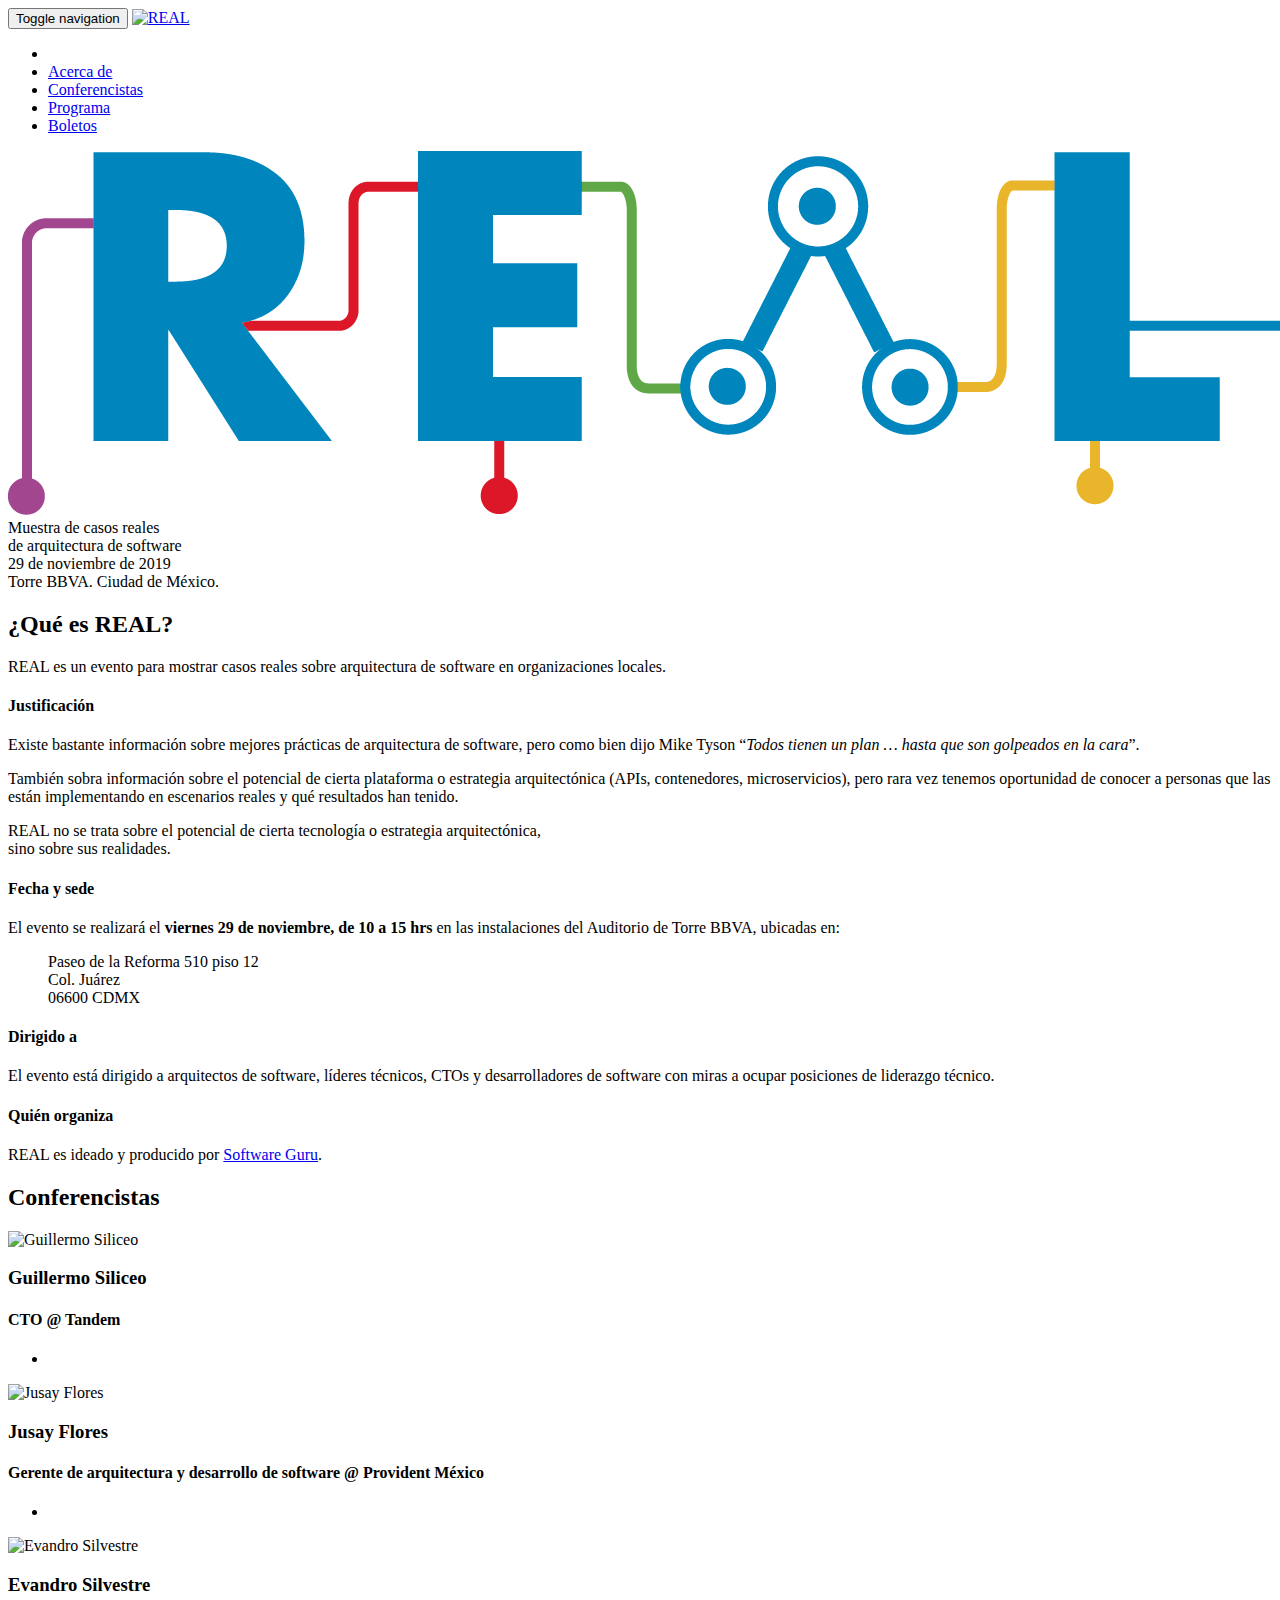
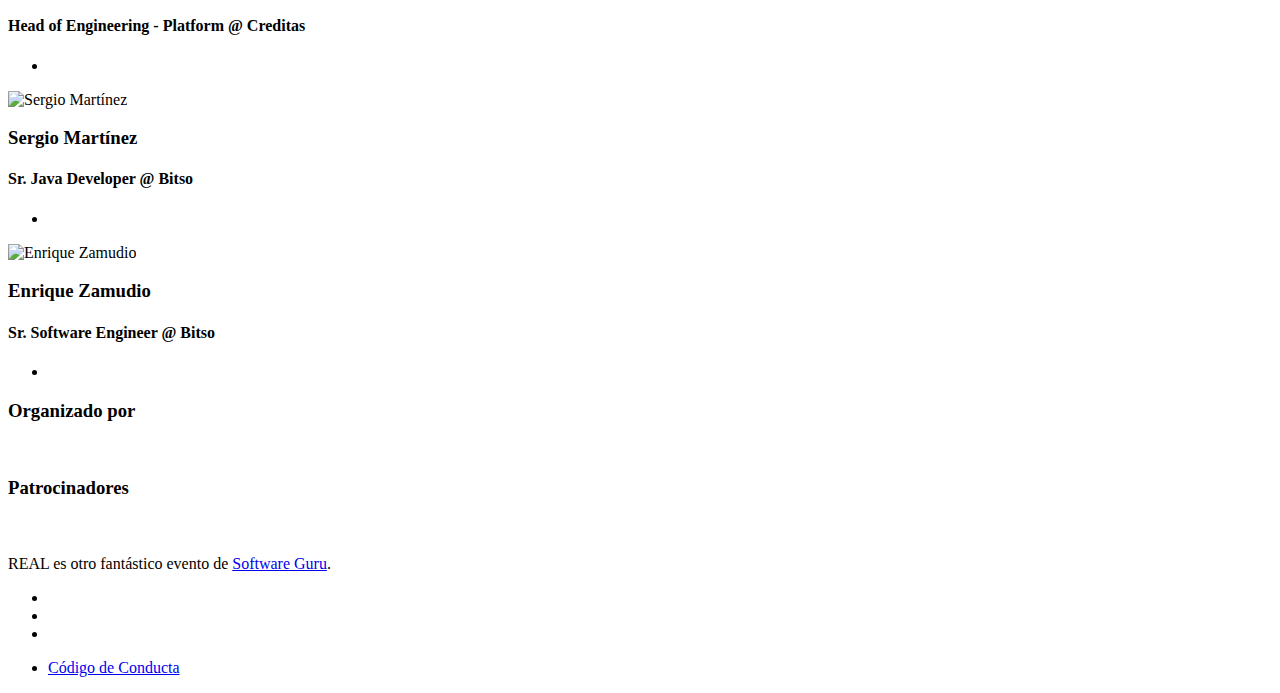
==== public/index.html @ 4dec78fb "First commit" ====
<!DOCTYPE html>
<html lang="es-mx">

  <head>
	<meta name="generator" content="Hugo 0.59.1" />
  <meta charset="utf-8">
  <meta http-equiv="X-UA-Compatible" content="IE=edge">
  <meta name="viewport" content="width=device-width, initial-scale=1">
  <meta name="description" content="REAL es un evento donde se mostrarán distintos casos reales  
  sobre arquitectura de software en organizaciones locales.">
  <meta name="author" content="Muestra de casos reales de arquitectura de software">
  <meta property="og:title" content="REAL" />
  <meta property="og:url" content="https://sg.com.mx/real/" />
  <meta property="og:description" content="REAL es un evento donde se mostrarán distintos casos reales  
  sobre arquitectura de software en organizaciones locales." />
  <meta property="og:image" content="https://sg.com.mx/real/img/card.png" />
  <meta name="twitter:card" content="summary_large_image" />
  <meta name="twitter:title" content="REAL" />
  <meta name="twitter:url" content="https://sg.com.mx/real/" />
  <meta name="twitter:site" content="@RevistaSG" />
  <meta name="twitter:image" content="https://sg.com.mx/real/img/card.png">

  <title>REAL</title>
  <!-- Stylesheets -->
  <link href="https://sg.com.mx/real/css/bootstrap-v3.3.7/bootstrap.min.css" rel="stylesheet">
  <link href="https://sg.com.mx/real/css/agency.css" rel="stylesheet">
  <link href="https://sg.com.mx/real/css/jquery.form-validator-v2.3.44/theme-default.min.css" rel="stylesheet">

  

  <!-- Custom Fonts -->
  <link href="https://sg.com.mx/real/font-awesome-v4.7.0/css/font-awesome.min.css" rel="stylesheet" type="text/css">

  
  <link href="https://fonts.googleapis.com/css?family=Lato:300,300i,700|Montserrat:400,600" rel="stylesheet">
  

  
    <link rel="shortcut icon" type="image/x-icon" href="https://sg.com.mx/real/favicon.ico">
    <link rel="icon" type="image/x-icon" href="https://sg.com.mx/real/favicon.ico">
  

</head>


  <body id="page-top" class="index">
    <!-- Navigation -->
<nav class="navbar navbar-default navbar-fixed-top ">
  <div class="container">

    <!-- Brand and toggle get grouped for better mobile display -->
    <div class="navbar-header page-scroll">
      <button type="button" class="navbar-toggle" data-toggle="collapse" data-target="#bs-example-navbar-collapse-1">
        <span class="sr-only">Toggle navigation</span>
        <span class="icon-bar"></span>
        <span class="icon-bar"></span>
        <span class="icon-bar"></span>
      </button>
      
        <a class="navbar-brand page-scroll" href="#page-top">
          
          <img src="https://sg.com.mx/real/img/logo_top.svg" class="img-responsive" alt="REAL">
        </a>
      

    </div>
    <!-- Collect the nav links, forms, and other content for toggling -->
    <div class="collapse navbar-collapse" id="bs-example-navbar-collapse-1">
      <ul class="nav navbar-nav navbar-right">
        <li class="hidden">
          <a href="#page-top"></a>
        </li>

        

        
          <li>
            <a class="page-scroll" href="https://sg.com.mx/real#info">Acerca de</a>
          </li>
        

        

        

        

        
          <li>
            <a class="page-scroll" href="https://sg.com.mx/real#team">Conferencistas</a>
          </li>
        

        

        
          <li>
            <a href="/real/info/programa">Programa</a>
          </li>
        
          <li>
            <a href="/real/info/boletos">Boletos</a>
          </li>
        
      </ul>
    </div>
    <!-- /.navbar-collapse -->
  </div>
  <!-- /.container-fluid -->
</nav>

    <!-- Hero -->
<header>
  <div class="container">
      <div class="intro-text">
        <div class="title1"><img src="img/logo-hero.png"></div>
        <div class="title2">Muestra de casos reales <br />de arquitectura de software</div>
        <div class="meta">
          <div class="explicacion">29 de noviembre de 2019</div>
          <div class="fecha">Torre BBVA. Ciudad de México.</div>
        </div>  
      </div>
  </div>
</header>


    
      <!-- Info -->
<section id="info">
  <div class="container">
    <div class="row">
      <div class="col-lg-12 text-center">
        <h2 class="section-heading">¿Qué es REAL?</h2>
        <div class="section-description"><p>REAL es un evento para mostrar casos reales sobre arquitectura de software en organizaciones locales.</p>

<h4 id="justificación">Justificación</h4>

<p>Existe bastante información sobre mejores prácticas de arquitectura de software, pero como bien dijo Mike Tyson
&ldquo;<em>Todos tienen un plan &hellip; hasta que son golpeados en la cara</em>&rdquo;.</p>

<p>También sobra información sobre el potencial de cierta plataforma o estrategia arquitectónica (APIs, contenedores, microservicios),
pero rara vez tenemos oportunidad de conocer a personas que las están implementando en escenarios reales y qué resultados han tenido.</p>

<p class='balazo'>REAL no se trata sobre el potencial de cierta tecnología o estrategia arquitectónica, <br />sino sobre sus realidades.</p>

<h4 id="fecha-y-sede">Fecha y sede</h4>

<p>El evento se realizará el <strong>viernes 29 de noviembre, de 10 a 15 hrs</strong> en las instalaciones del Auditorio de Torre BBVA, ubicadas en:</p>

<blockquote>
<p>Paseo de la Reforma 510 piso 12<br />
Col. Juárez<br />
06600 CDMX</p>
</blockquote>

<h4 id="dirigido-a">Dirigido a</h4>

<p>El evento está dirigido a arquitectos de software, líderes técnicos, CTOs y desarrolladores de software con miras a ocupar
posiciones de liderazgo técnico.</p>

<h4 id="quién-organiza">Quién organiza</h4>

<p>REAL es ideado y producido por <a href="https://sg.com.mx">Software Guru</a>.</p>
</div>
      </div>
    </div>
    
  </div>
</section>

    

    

    

    

    

    
      <!-- Team Section -->
<section id="team" class="bg-light-gray">
  <div class="container">
    <div class="row">
      <div class="col-lg-12 text-center">
        <h2 class="section-heading">Conferencistas</h2>
        <h3 class="section-subheading text-mutedwith "></h3>
      </div>
    </div>
    <div class="row flexbox flexbox-center">
      
        <div class="col-sm-3 col">
          <div class="team-member">
            
            <img src="https://sg.com.mx/real/img/team/guillermo-siliceo.jpg" class="img-responsive img-circle" alt="Guillermo Siliceo">
            <h3>Guillermo Siliceo</h3>

            
            <h4>CTO @ Tandem</h4>
            
            

            

            

            <ul class="list-inline social-buttons">
              
                <li><a href="https://www.linkedin.com/in/guillermo-siliceo-trueba-78994b18/"><i class="fa fa-linkedin"></i></a></li>
              
            </ul>

            

          </div>
        </div>
      
        <div class="col-sm-3 col">
          <div class="team-member">
            
            <img src="https://sg.com.mx/real/img/team/jusay.jpg" class="img-responsive img-circle" alt="Jusay Flores">
            <h3>Jusay Flores</h3>

            
            <h4>Gerente de arquitectura y desarrollo de software @ Provident México</h4>
            
            

            

            

            <ul class="list-inline social-buttons">
              
                <li><a href="https://www.linkedin.com/in/jusay-flores-ben%C3%ADtez-38768832/"><i class="fa fa-linkedin"></i></a></li>
              
            </ul>

            

          </div>
        </div>
      
        <div class="col-sm-3 col">
          <div class="team-member">
            
            <img src="https://sg.com.mx/real/img/team/evandro.jpg" class="img-responsive img-circle" alt="Evandro Silvestre">
            <h3>Evandro Silvestre</h3>

            
            <h4>Head of Engineering - Platform @ Creditas</h4>
            
            

            

            

            <ul class="list-inline social-buttons">
              
                <li><a href="https://www.linkedin.com/in/evandrosilvestre/"><i class="fa fa-linkedin"></i></a></li>
              
            </ul>

            

          </div>
        </div>
      
        <div class="col-sm-3 col">
          <div class="team-member">
            
            <img src="https://sg.com.mx/real/img/team/sergio.jpg" class="img-responsive img-circle" alt="Sergio Martínez">
            <h3>Sergio Martínez</h3>

            
            <h4>Sr. Java Developer @ Bitso</h4>
            
            

            

            

            <ul class="list-inline social-buttons">
              
                <li><a href="https://www.linkedin.com/in/sergio-martinez-679a1228/"><i class="fa fa-linkedin"></i></a></li>
              
            </ul>

            

          </div>
        </div>
      
        <div class="col-sm-3 col">
          <div class="team-member">
            
            <img src="https://sg.com.mx/real/img/team/chochos.jpg" class="img-responsive img-circle" alt="Enrique Zamudio">
            <h3>Enrique Zamudio</h3>

            
            <h4>Sr. Software Engineer @ Bitso</h4>
            
            

            

            

            <ul class="list-inline social-buttons">
              
                <li><a href="https://www.linkedin.com/in/enriquezamudiolopez/"><i class="fa fa-linkedin"></i></a></li>
              
            </ul>

            

          </div>
        </div>
      
    </div>
    <div class="row">
      <div class="col-lg-8 col-lg-offset-2 text-center">
        <p class="large text-muted"></p>
      </div>
    </div>
  </div>
</section>

    

    
      <!-- Sponsors Aside -->
<aside class="clients">
  <div class="container">
    <div class="row">
      <div class="col-lg-12 text-center">
        <h3 class="heading">Organizado por</h3>
      </div>
    </div>
    <div class="row flexbox flexbox-center">

      
        <div class="col-md-3 col-sm-6 col">
          
          
            <a href="https://sg.com.mx">
              <img src="https://sg.com.mx/real/img/logos/sg.png" class="img-responsive img-centered" alt="">
            </a>
          
        </div>
      

    </div>

    <div class="row">
      <div class="col-lg-12 text-center">
        <h3 class="heading">Patrocinadores</h3>
      </div>
    </div>
    <div class="row flexbox flexbox-center">

      
        <div class="col-md-3 col-sm-6 col">
          
          
            <a href="https://openinnovation.bbva.com">
              <img src="https://sg.com.mx/real/img/logos/bbva.png" class="img-responsive img-centered" alt="">
            </a>
          
        </div>
      

    </div>

    <div class="row">
      <div class="col-lg-12 text-center">
        <h3 class="heading"></h3>
      </div>
    </div>
    <div class="row flexbox flexbox-center">

      

    </div>


  </div>
</aside>

    

    

    
      <!-- Footer section -->
<footer>
  <div class="container">
      <div class="footer-left">
        <span class="copyright">REAL es otro fantástico evento de <a href='https://sg.com.mx'>Software Guru</a>.</span>
      </div>
      <div class="footer-middle">
        <ul class="list-inline social-buttons">

          
            <li><a href="https://twitter.com/RevistaSG" title="Twitter"><i class="fa fa-twitter"></i></a></li>
          
            <li><a href="https://www.facebook.com/softwareguru" title="Facebook"><i class="fa fa-facebook"></i></a></li>
          
            <li><a href="mailto:eventos@sg.com.mx" title="Correo electrónico"><i class="fa fa-envelope-o"></i></a></li>
          

        </ul>
      </div>
      <div class="footer-right">
        <ul class="list-inline quicklinks">

          
            <li><a href="/real/info/coc">Código de Conducta</a></li>
          

        </ul>
      </div>
  </div>
</footer>

    

    

    <!-- jQuery -->
<script src="https://sg.com.mx/real/js/jquery-v3.3.1/jquery.min.js"></script>

<!-- Bootstrap Core -->
<script src="https://sg.com.mx/real/js/bootstrap-v3.3.7/bootstrap.min.js"></script>

<!-- Form Validation -->
<script src="https://sg.com.mx/real/js/jquery.form-validator-v2.3.44/jquery.form-validator.min.js"></script>

<!-- Custom Theme -->
<script src="https://sg.com.mx/real/js/agency.js"></script>


<script type="application/javascript">
var doNotTrack = false;
if (!doNotTrack) {
	window.ga=window.ga||function(){(ga.q=ga.q||[]).push(arguments)};ga.l=+new Date;
	ga('create', 'UA-21077034-33', 'auto');
	
	ga('send', 'pageview');
}
</script>
<script async src='https://www.google-analytics.com/analytics.js'></script>






  </body>
</html>
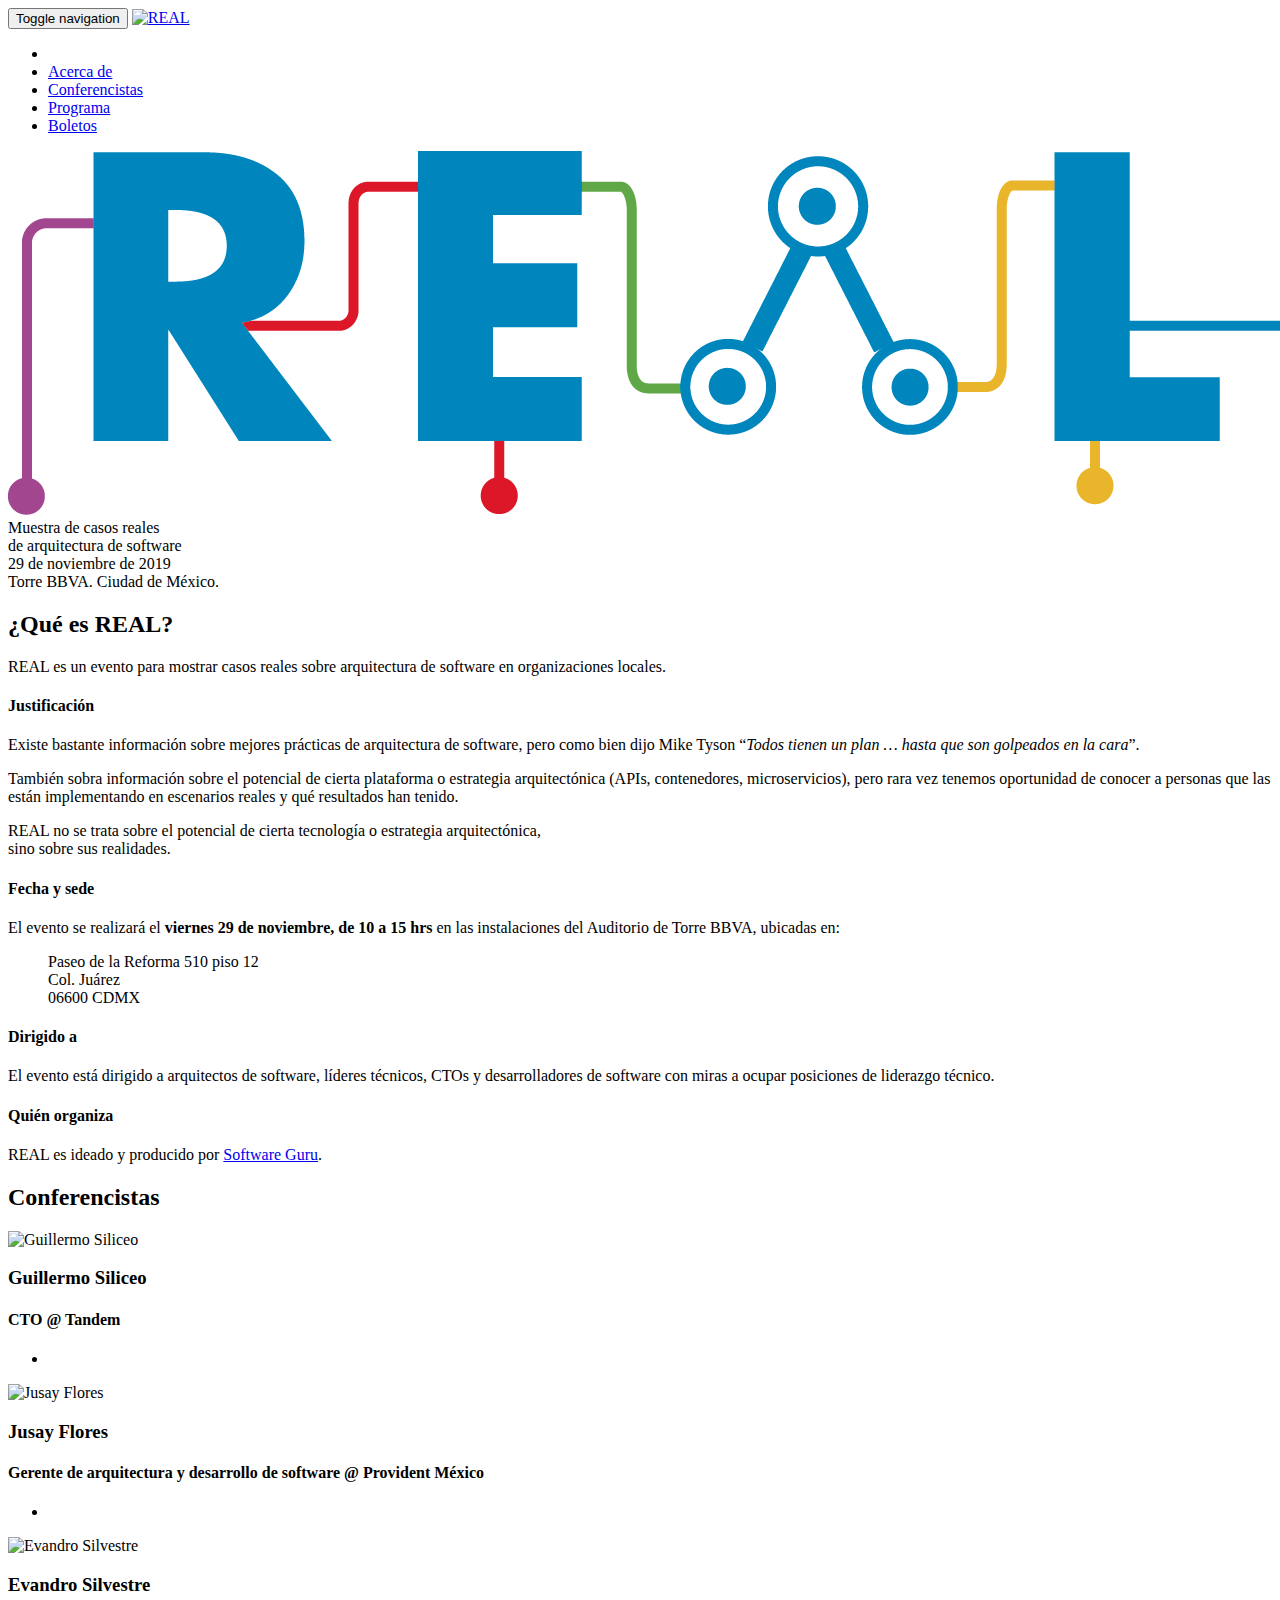
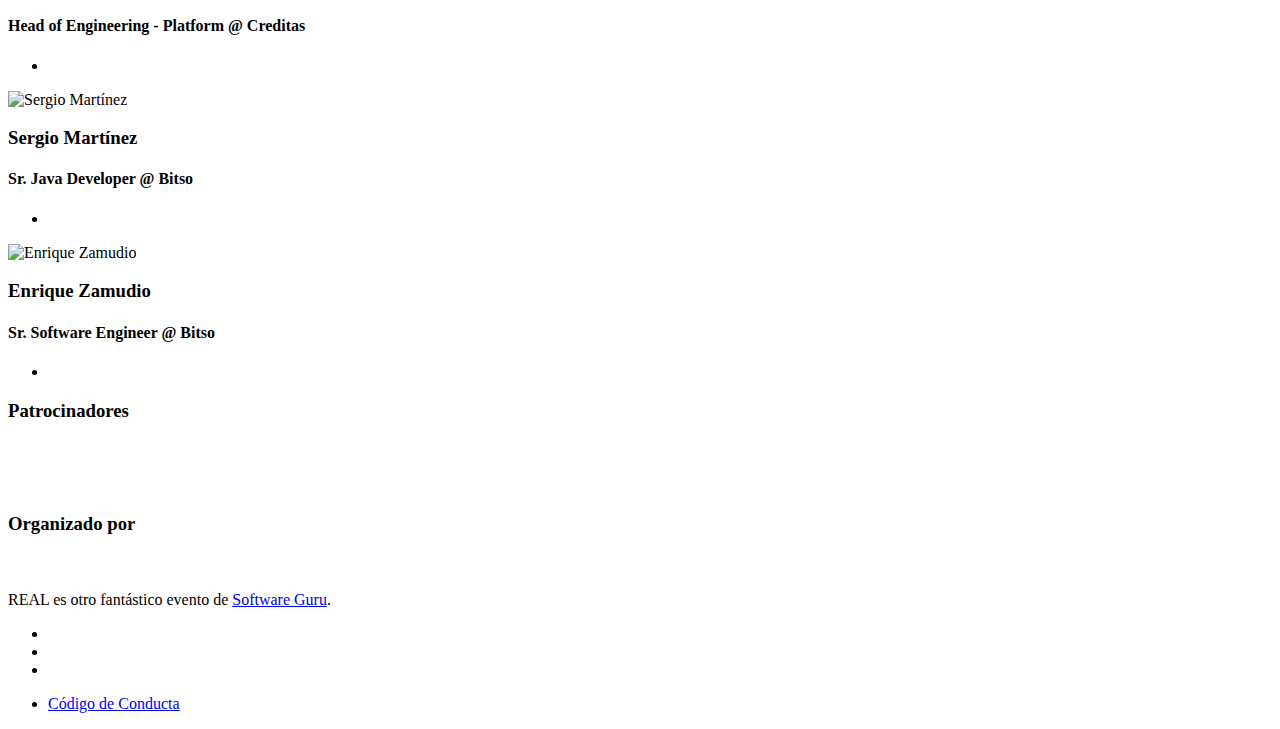
==== commit c5170751: "Actualizando public" ====
--- a/public/index.html
+++ b/public/index.html
@@ -337,37 +337,55 @@
   <div class="container">
     <div class="row">
       <div class="col-lg-12 text-center">
+        <h3 class="heading">Patrocinadores</h3>
+      </div>
+    </div>
+    <div class="row flexbox flexbox-center">
+
+      
+        <div class="col-md-3 col-sm-6 col">
+          
+          
+            <a href="https://openinnovation.bbva.com">
+              <img src="https://sg.com.mx/real/img/logos/bbva.png" class="img-responsive img-centered" alt="">
+            </a>
+          
+        </div>
+      
+        <div class="col-md-3 col-sm-6 col">
+          
+          
+            <a href="https://microsoft.com">
+              <img src="https://sg.com.mx/real/img/logos/microsoft.png" class="img-responsive img-centered" alt="">
+            </a>
+          
+        </div>
+      
+        <div class="col-md-3 col-sm-6 col">
+          
+          
+            <a href="https://www.abiztar.com.mx">
+              <img src="https://sg.com.mx/real/img/logos/abiztar.png" class="img-responsive img-centered" alt="">
+            </a>
+          
+        </div>
+      
+
+    </div>
+
+    <div class="row">
+      <div class="col-lg-12 text-center">
         <h3 class="heading">Organizado por</h3>
       </div>
     </div>
     <div class="row flexbox flexbox-center">
 
       
-        <div class="col-md-3 col-sm-6 col">
+        <div class="col-md-2 col-sm-4 col">
           
           
             <a href="https://sg.com.mx">
               <img src="https://sg.com.mx/real/img/logos/sg.png" class="img-responsive img-centered" alt="">
-            </a>
-          
-        </div>
-      
-
-    </div>
-
-    <div class="row">
-      <div class="col-lg-12 text-center">
-        <h3 class="heading">Patrocinadores</h3>
-      </div>
-    </div>
-    <div class="row flexbox flexbox-center">
-
-      
-        <div class="col-md-3 col-sm-6 col">
-          
-          
-            <a href="https://openinnovation.bbva.com">
-              <img src="https://sg.com.mx/real/img/logos/bbva.png" class="img-responsive img-centered" alt="">
             </a>
           
         </div>
@@ -447,7 +465,7 @@
 var doNotTrack = false;
 if (!doNotTrack) {
 	window.ga=window.ga||function(){(ga.q=ga.q||[]).push(arguments)};ga.l=+new Date;
-	ga('create', 'UA-21077034-33', 'auto');
+	ga('create', 'UA-21077034-37', 'auto');
 	
 	ga('send', 'pageview');
 }
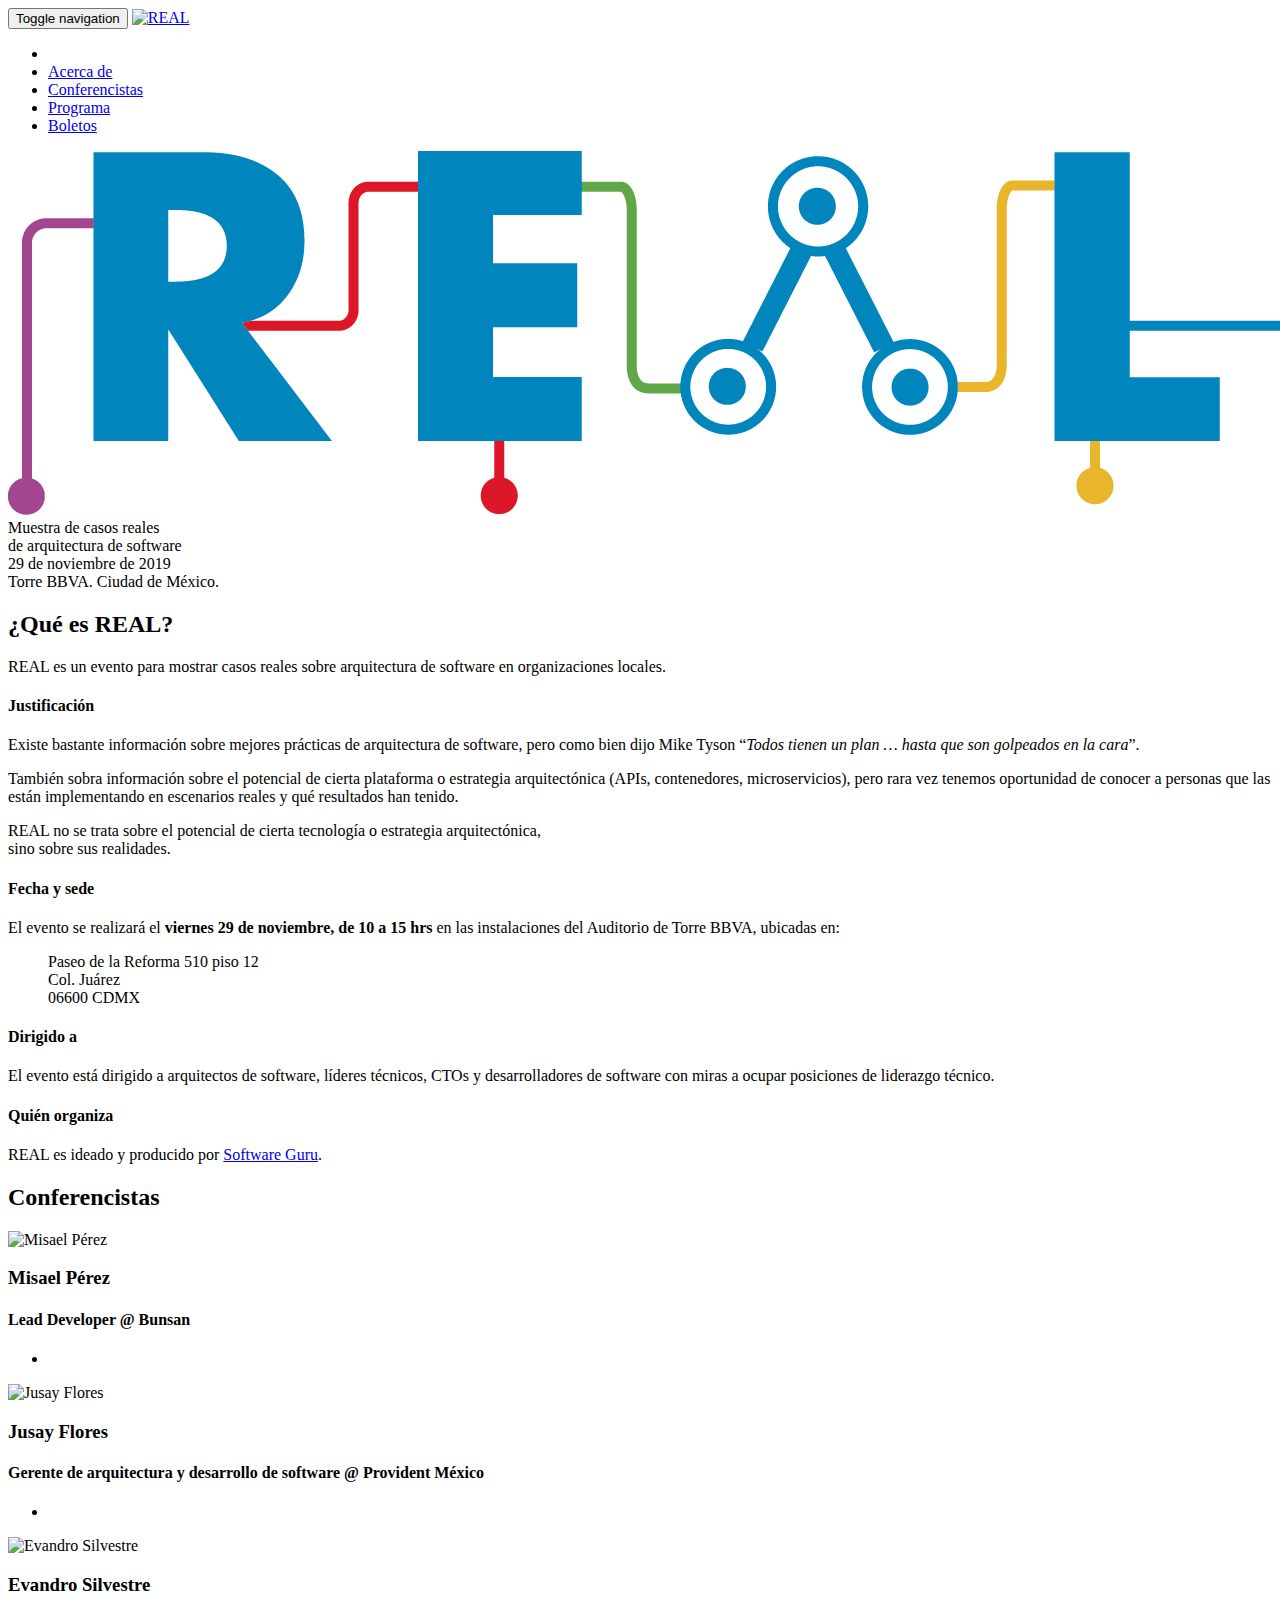
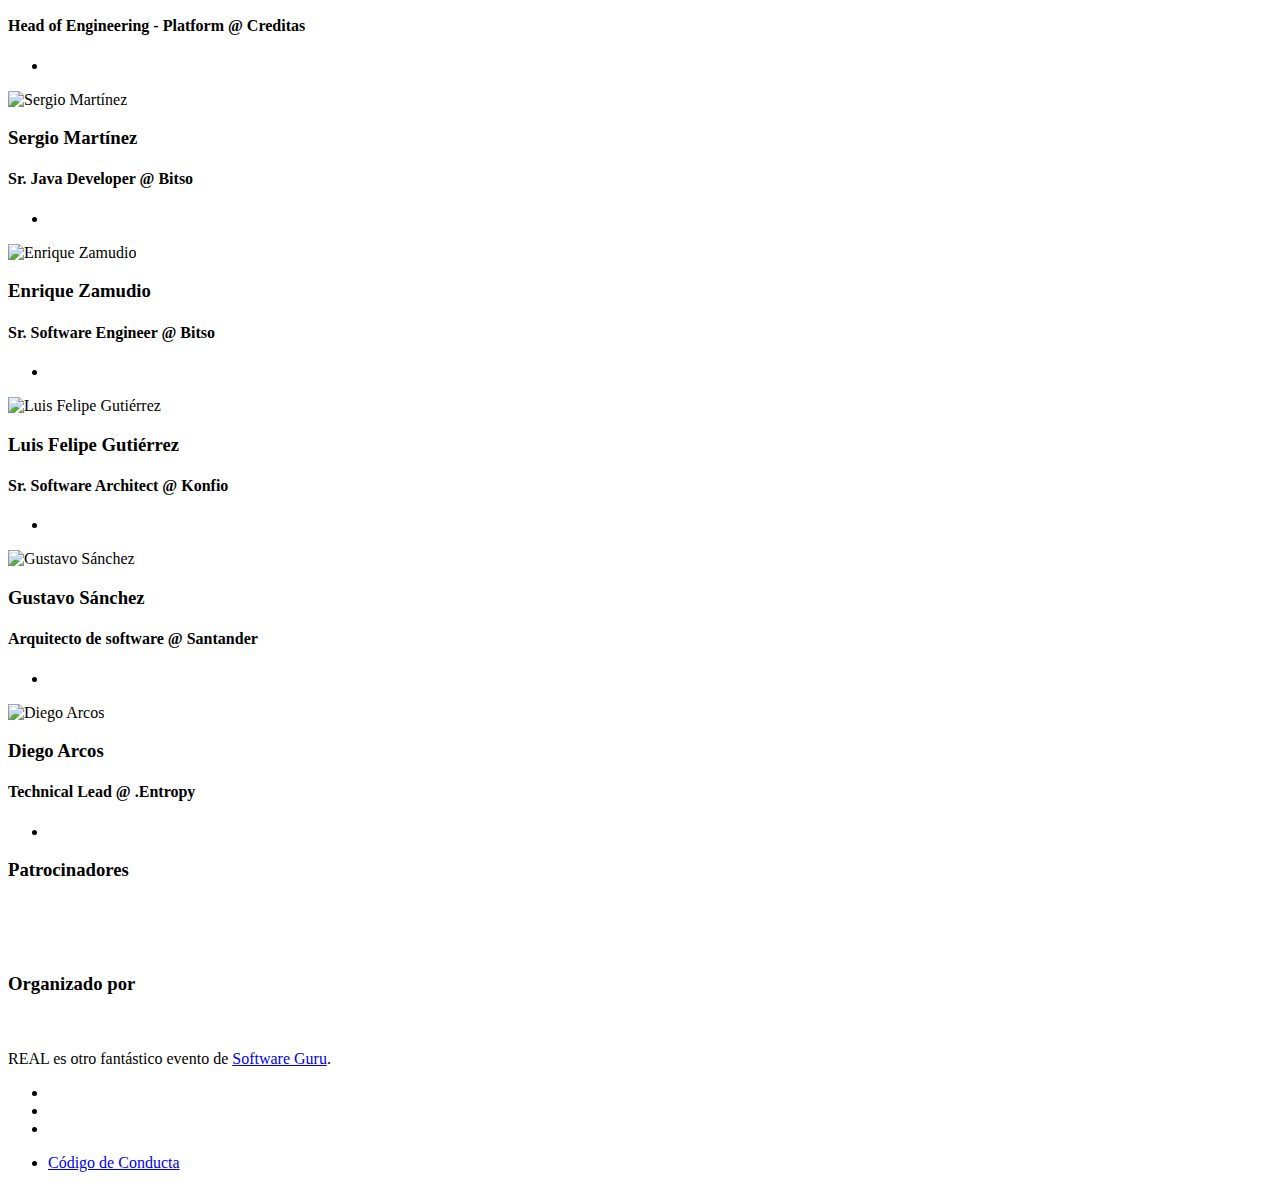
==== commit 01a6516b: "Update con agenda" ====
--- a/public/index.html
+++ b/public/index.html
@@ -193,21 +193,21 @@
         <div class="col-sm-3 col">
           <div class="team-member">
             
-            <img src="https://sg.com.mx/real/img/team/guillermo-siliceo.jpg" class="img-responsive img-circle" alt="Guillermo Siliceo">
-            <h3>Guillermo Siliceo</h3>
-
-            
-            <h4>CTO @ Tandem</h4>
-            
-            
-
-            
-
-            
-
-            <ul class="list-inline social-buttons">
-              
-                <li><a href="https://www.linkedin.com/in/guillermo-siliceo-trueba-78994b18/"><i class="fa fa-linkedin"></i></a></li>
+            <img src="https://sg.com.mx/real/img/team/misael_perez.jpg" class="img-responsive img-circle" alt="Misael Pérez">
+            <h3>Misael Pérez</h3>
+
+            
+            <h4>Lead Developer @ Bunsan</h4>
+            
+            
+
+            
+
+            
+
+            <ul class="list-inline social-buttons">
+              
+                <li><a href="https://www.linkedin.com/in/misael-perez-19860789/"><i class="fa fa-linkedin"></i></a></li>
               
             </ul>
 
@@ -312,6 +312,84 @@
             <ul class="list-inline social-buttons">
               
                 <li><a href="https://www.linkedin.com/in/enriquezamudiolopez/"><i class="fa fa-linkedin"></i></a></li>
+              
+            </ul>
+
+            
+
+          </div>
+        </div>
+      
+        <div class="col-sm-3 col">
+          <div class="team-member">
+            
+            <img src="https://sg.com.mx/real/img/team/luis_felipe.jpg" class="img-responsive img-circle" alt="Luis Felipe Gutiérrez">
+            <h3>Luis Felipe Gutiérrez</h3>
+
+            
+            <h4>Sr. Software Architect @ Konfio</h4>
+            
+            
+
+            
+
+            
+
+            <ul class="list-inline social-buttons">
+              
+                <li><a href="https://www.linkedin.com/in/luisgutierrezs/"><i class="fa fa-linkedin"></i></a></li>
+              
+            </ul>
+
+            
+
+          </div>
+        </div>
+      
+        <div class="col-sm-3 col">
+          <div class="team-member">
+            
+            <img src="https://sg.com.mx/real/img/team/laotshi.jpg" class="img-responsive img-circle" alt="Gustavo Sánchez">
+            <h3>Gustavo Sánchez</h3>
+
+            
+            <h4>Arquitecto de software @ Santander</h4>
+            
+            
+
+            
+
+            
+
+            <ul class="list-inline social-buttons">
+              
+                <li><a href="https://www.linkedin.com/in/laotshi/"><i class="fa fa-linkedin"></i></a></li>
+              
+            </ul>
+
+            
+
+          </div>
+        </div>
+      
+        <div class="col-sm-3 col">
+          <div class="team-member">
+            
+            <img src="https://sg.com.mx/real/img/team/diego_arcos.png" class="img-responsive img-circle" alt="Diego Arcos">
+            <h3>Diego Arcos</h3>
+
+            
+            <h4>Technical Lead @ .Entropy</h4>
+            
+            
+
+            
+
+            
+
+            <ul class="list-inline social-buttons">
+              
+                <li><a href="https://www.linkedin.com/in/diego-arcos-4016a7132/"><i class="fa fa-linkedin"></i></a></li>
               
             </ul>
 
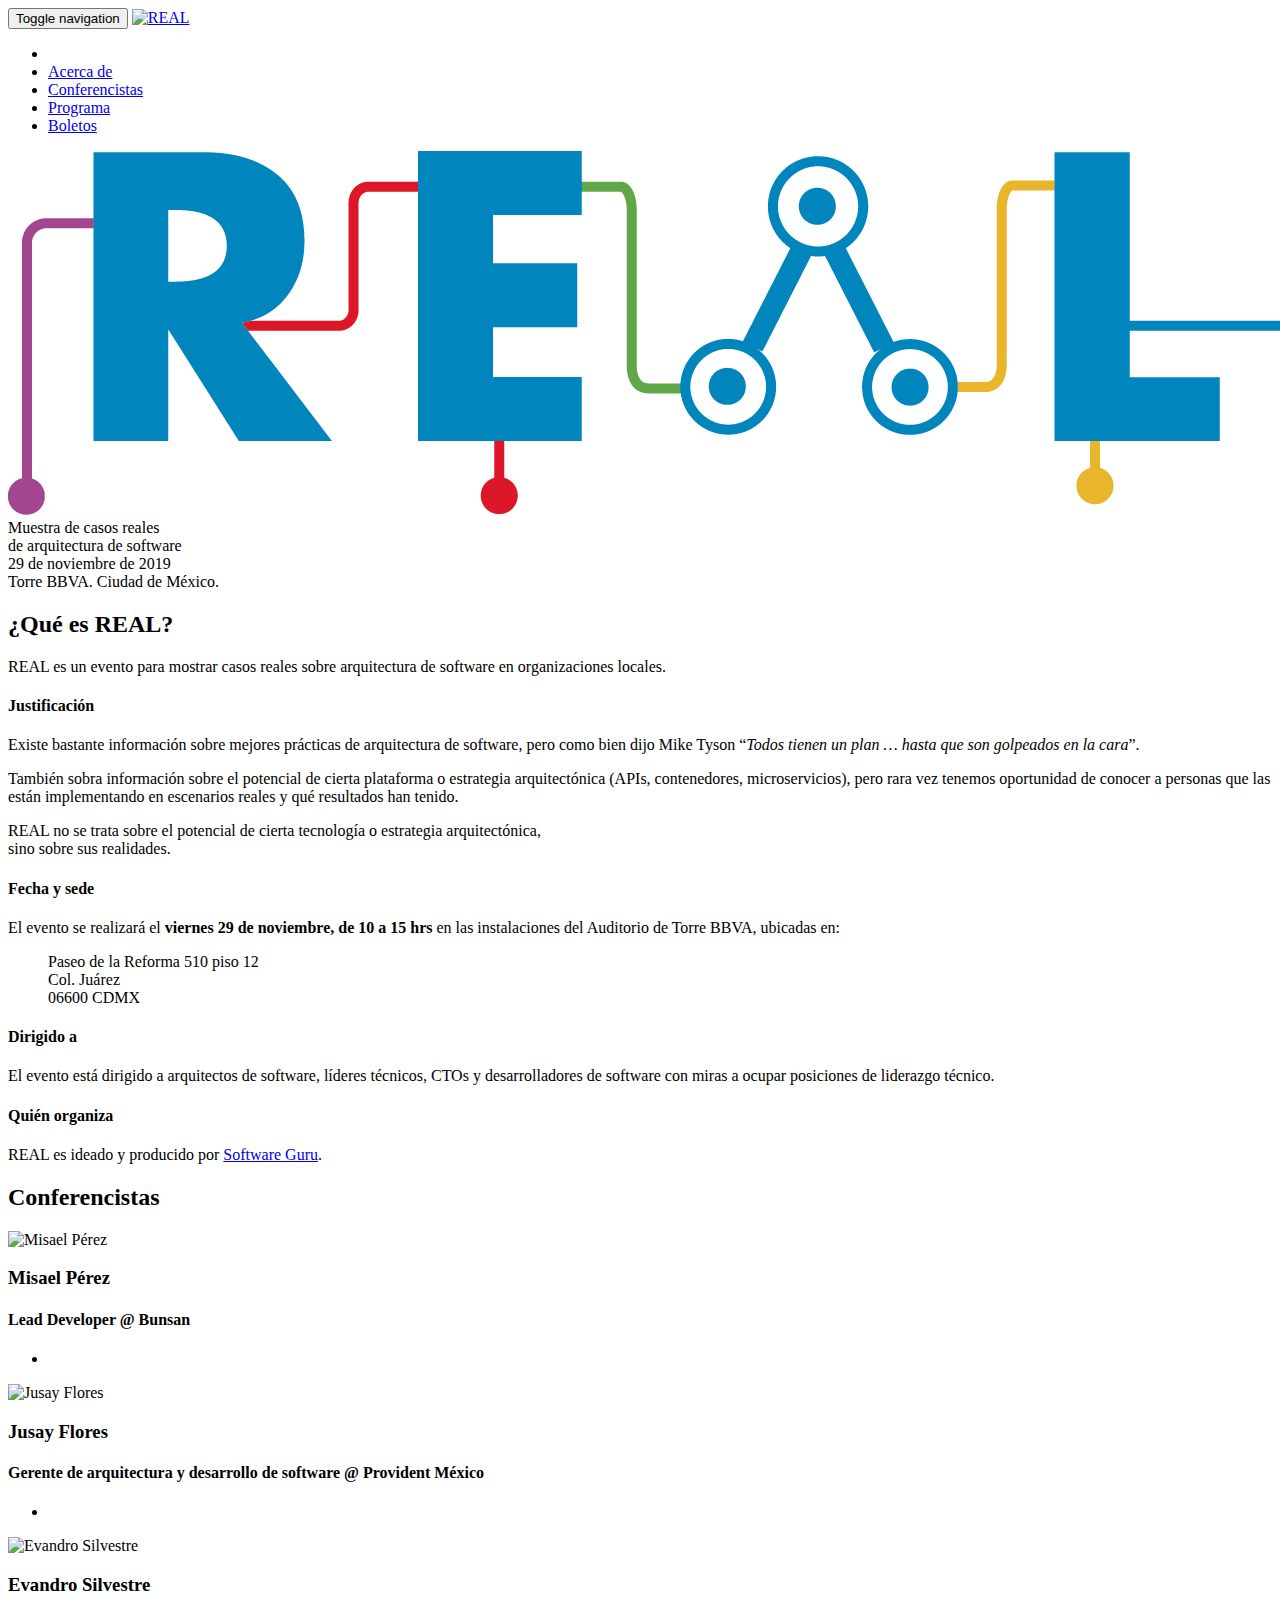
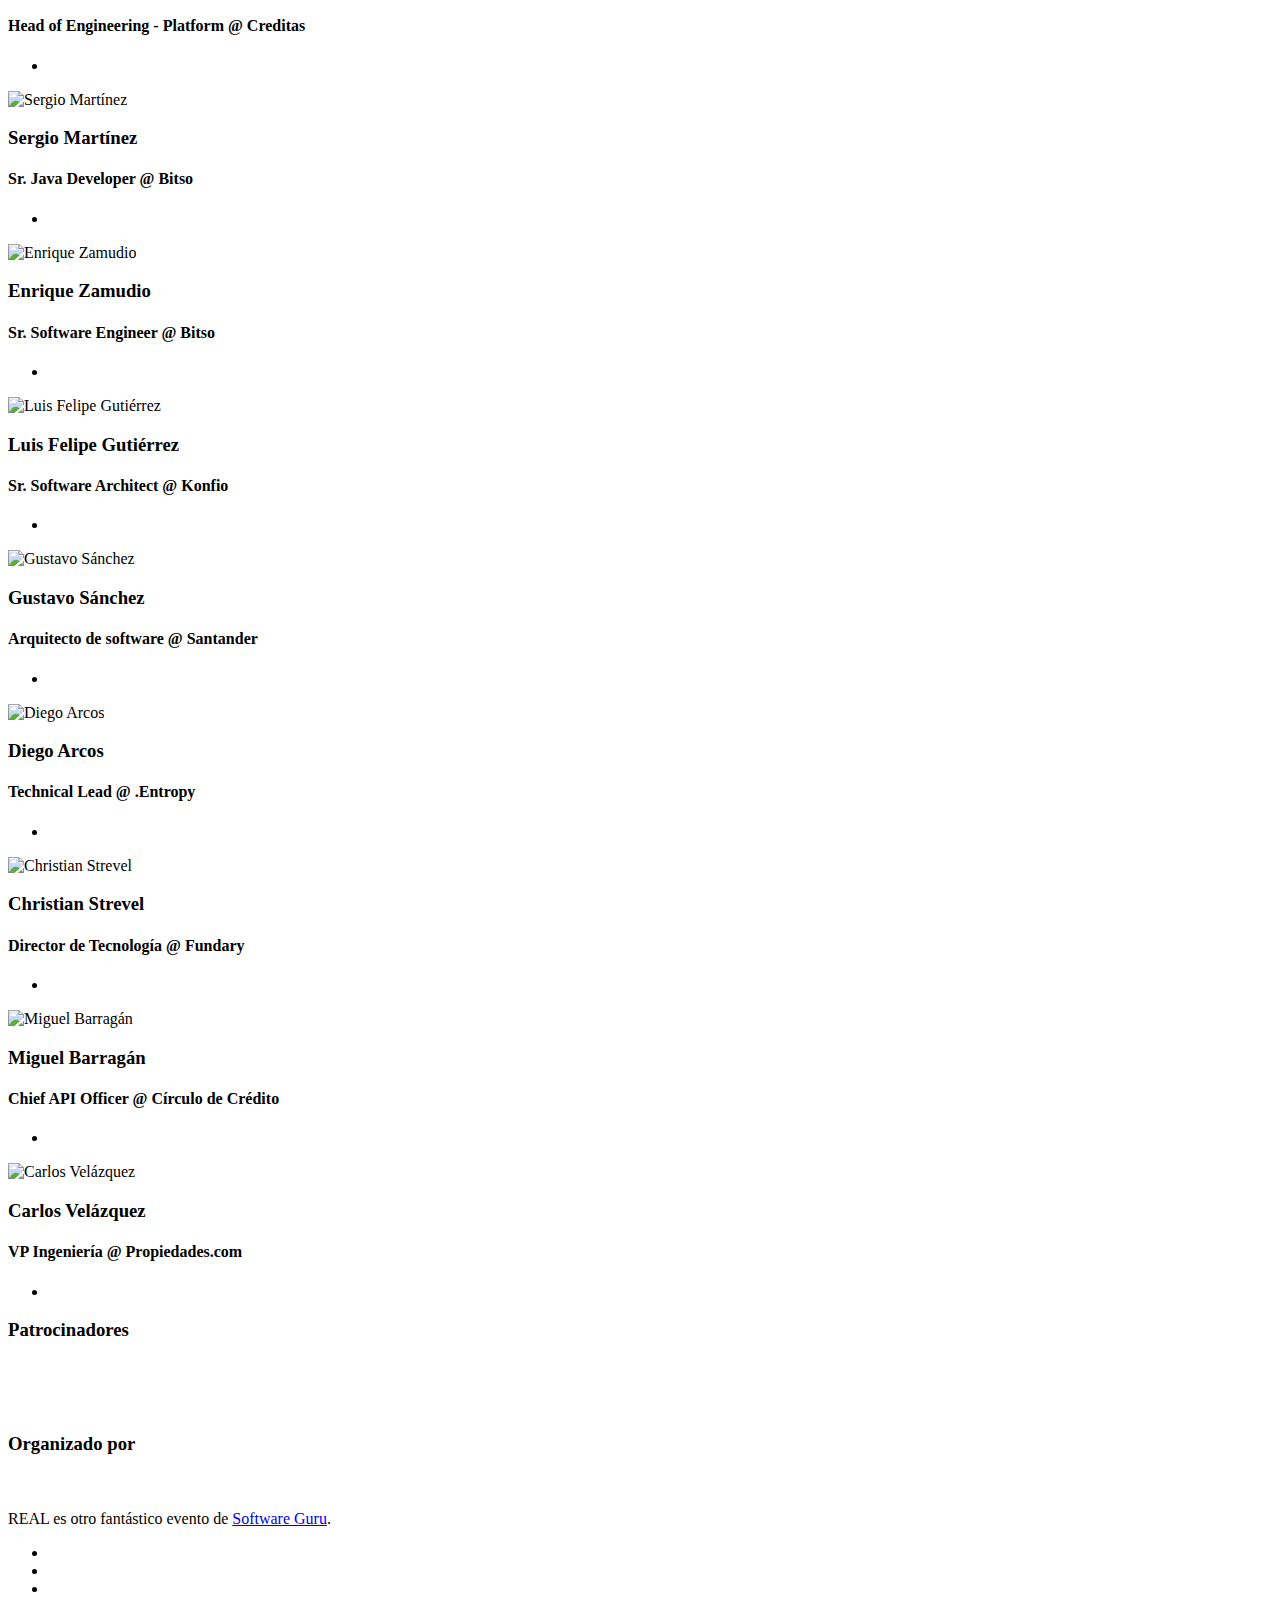
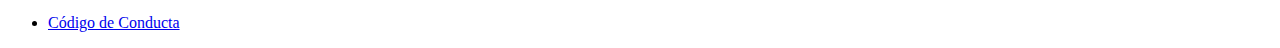
==== commit 039c9ac3: "Nuevos speakers" ====
--- a/public/index.html
+++ b/public/index.html
@@ -349,7 +349,7 @@
         <div class="col-sm-3 col">
           <div class="team-member">
             
-            <img src="https://sg.com.mx/real/img/team/laotshi.jpg" class="img-responsive img-circle" alt="Gustavo Sánchez">
+            <img src="https://sg.com.mx/real/img/team/laotshi2.jpg" class="img-responsive img-circle" alt="Gustavo Sánchez">
             <h3>Gustavo Sánchez</h3>
 
             
@@ -390,6 +390,84 @@
             <ul class="list-inline social-buttons">
               
                 <li><a href="https://www.linkedin.com/in/diego-arcos-4016a7132/"><i class="fa fa-linkedin"></i></a></li>
+              
+            </ul>
+
+            
+
+          </div>
+        </div>
+      
+        <div class="col-sm-3 col">
+          <div class="team-member">
+            
+            <img src="https://sg.com.mx/real/img/team/strevel.png" class="img-responsive img-circle" alt="Christian Strevel">
+            <h3>Christian Strevel</h3>
+
+            
+            <h4>Director de Tecnología @ Fundary</h4>
+            
+            
+
+            
+
+            
+
+            <ul class="list-inline social-buttons">
+              
+                <li><a href="https://www.linkedin.com/in/christian-strevel/"><i class="fa fa-linkedin"></i></a></li>
+              
+            </ul>
+
+            
+
+          </div>
+        </div>
+      
+        <div class="col-sm-3 col">
+          <div class="team-member">
+            
+            <img src="https://sg.com.mx/real/img/team/miguel-barragan.jpg" class="img-responsive img-circle" alt="Miguel Barragán">
+            <h3>Miguel Barragán</h3>
+
+            
+            <h4>Chief API Officer @ Círculo de Crédito</h4>
+            
+            
+
+            
+
+            
+
+            <ul class="list-inline social-buttons">
+              
+                <li><a href="https://www.linkedin.com/in/miguelbarragang/"><i class="fa fa-linkedin"></i></a></li>
+              
+            </ul>
+
+            
+
+          </div>
+        </div>
+      
+        <div class="col-sm-3 col">
+          <div class="team-member">
+            
+            <img src="https://sg.com.mx/real/img/team/carlos-velazquez.jpg" class="img-responsive img-circle" alt="Carlos Velázquez">
+            <h3>Carlos Velázquez</h3>
+
+            
+            <h4>VP Ingeniería @ Propiedades.com</h4>
+            
+            
+
+            
+
+            
+
+            <ul class="list-inline social-buttons">
+              
+                <li><a href="https://www.linkedin.com/in/cvelag/"><i class="fa fa-linkedin"></i></a></li>
               
             </ul>
 
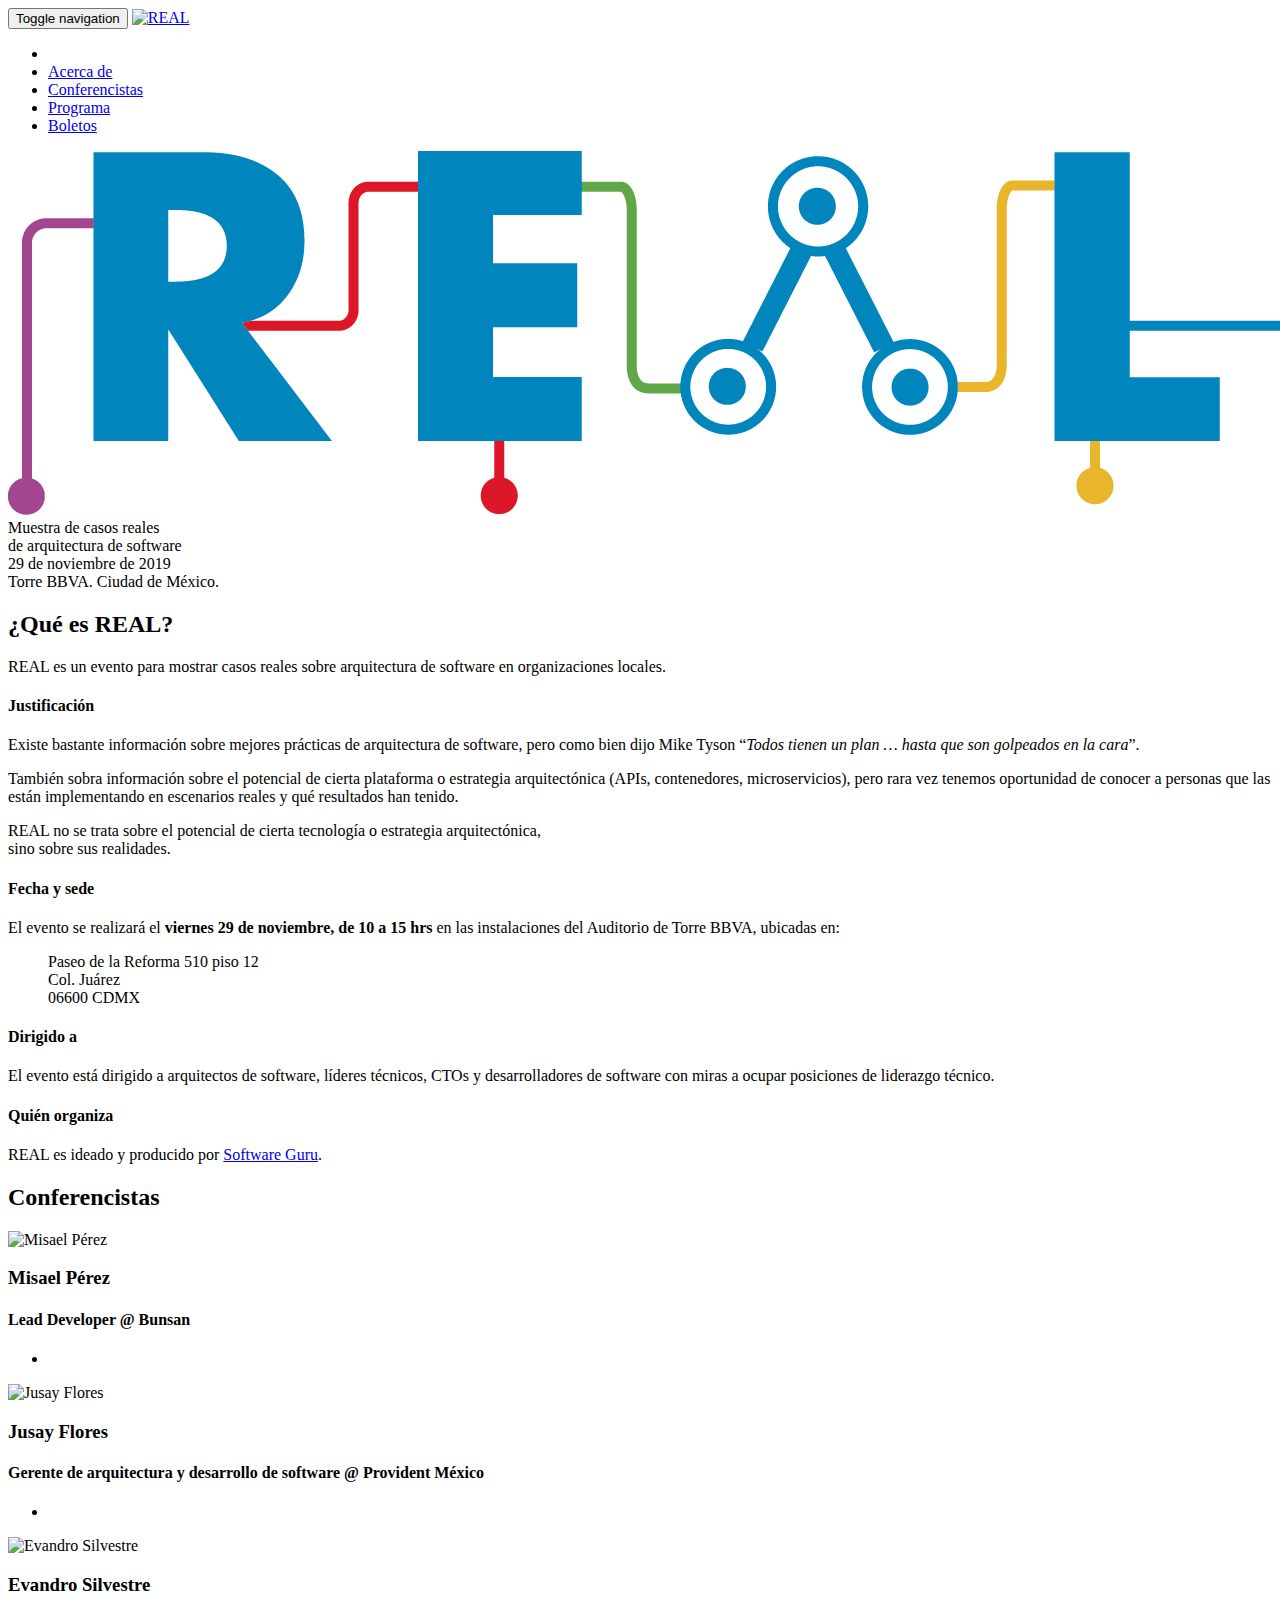
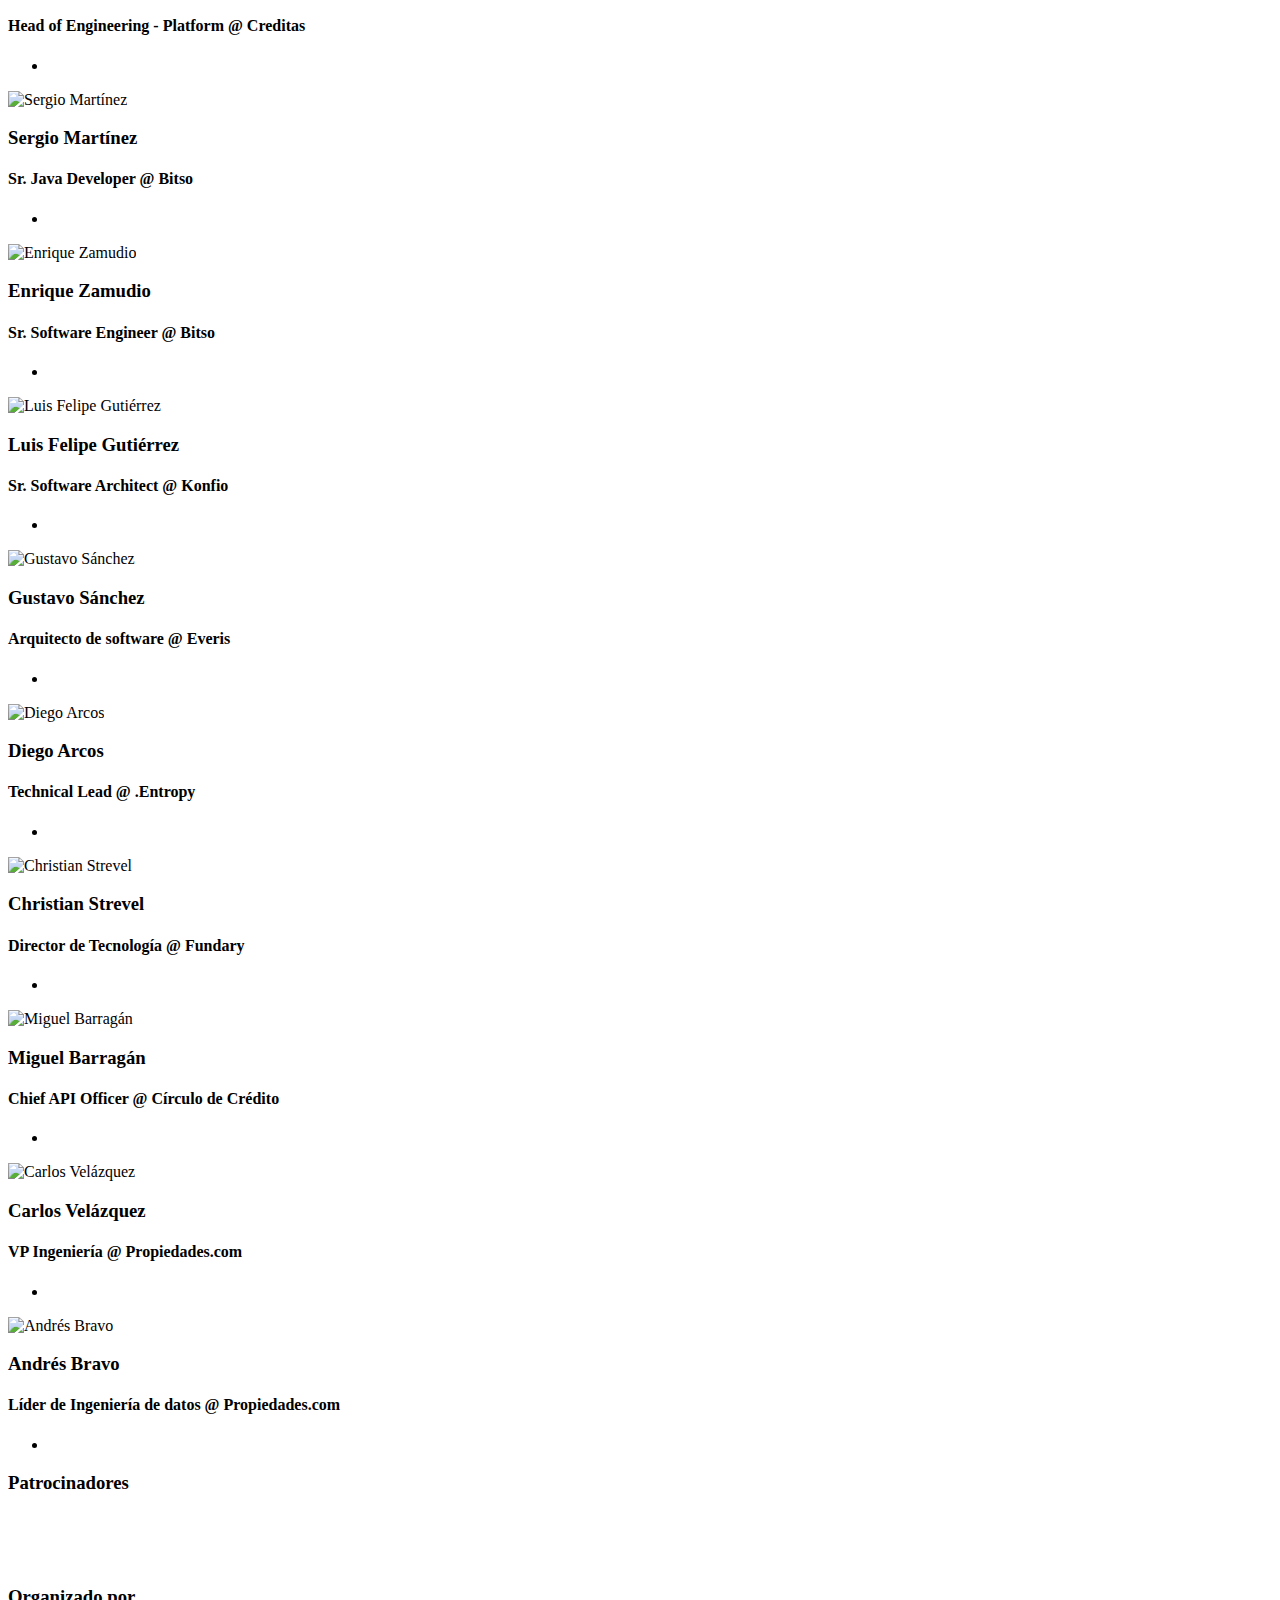
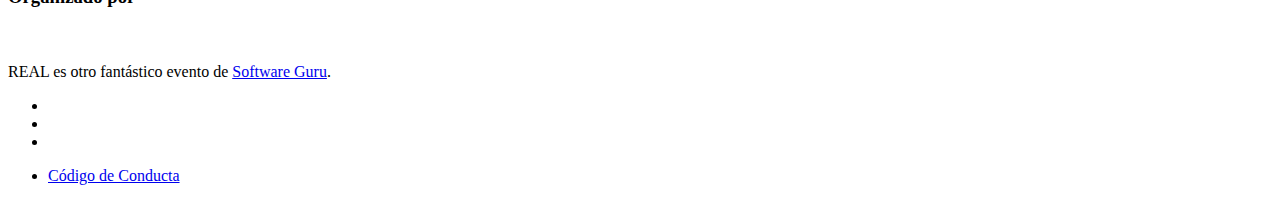
==== commit b16994b6: "Conferencistas actualizados" ====
--- a/public/index.html
+++ b/public/index.html
@@ -353,7 +353,7 @@
             <h3>Gustavo Sánchez</h3>
 
             
-            <h4>Arquitecto de software @ Santander</h4>
+            <h4>Arquitecto de software @ Everis</h4>
             
             
 
@@ -401,7 +401,7 @@
         <div class="col-sm-3 col">
           <div class="team-member">
             
-            <img src="https://sg.com.mx/real/img/team/strevel.png" class="img-responsive img-circle" alt="Christian Strevel">
+            <img src="https://sg.com.mx/real/img/team/strevel2.jpg" class="img-responsive img-circle" alt="Christian Strevel">
             <h3>Christian Strevel</h3>
 
             
@@ -468,6 +468,32 @@
             <ul class="list-inline social-buttons">
               
                 <li><a href="https://www.linkedin.com/in/cvelag/"><i class="fa fa-linkedin"></i></a></li>
+              
+            </ul>
+
+            
+
+          </div>
+        </div>
+      
+        <div class="col-sm-3 col">
+          <div class="team-member">
+            
+            <img src="https://sg.com.mx/real/img/team/andres-bravo.jpg" class="img-responsive img-circle" alt="Andrés Bravo">
+            <h3>Andrés Bravo</h3>
+
+            
+            <h4>Líder de Ingeniería de datos @ Propiedades.com</h4>
+            
+            
+
+            
+
+            
+
+            <ul class="list-inline social-buttons">
+              
+                <li><a href="https://twitter.com/BitsHoroscope"><i class="fa fa-twitter"></i></a></li>
               
             </ul>
 
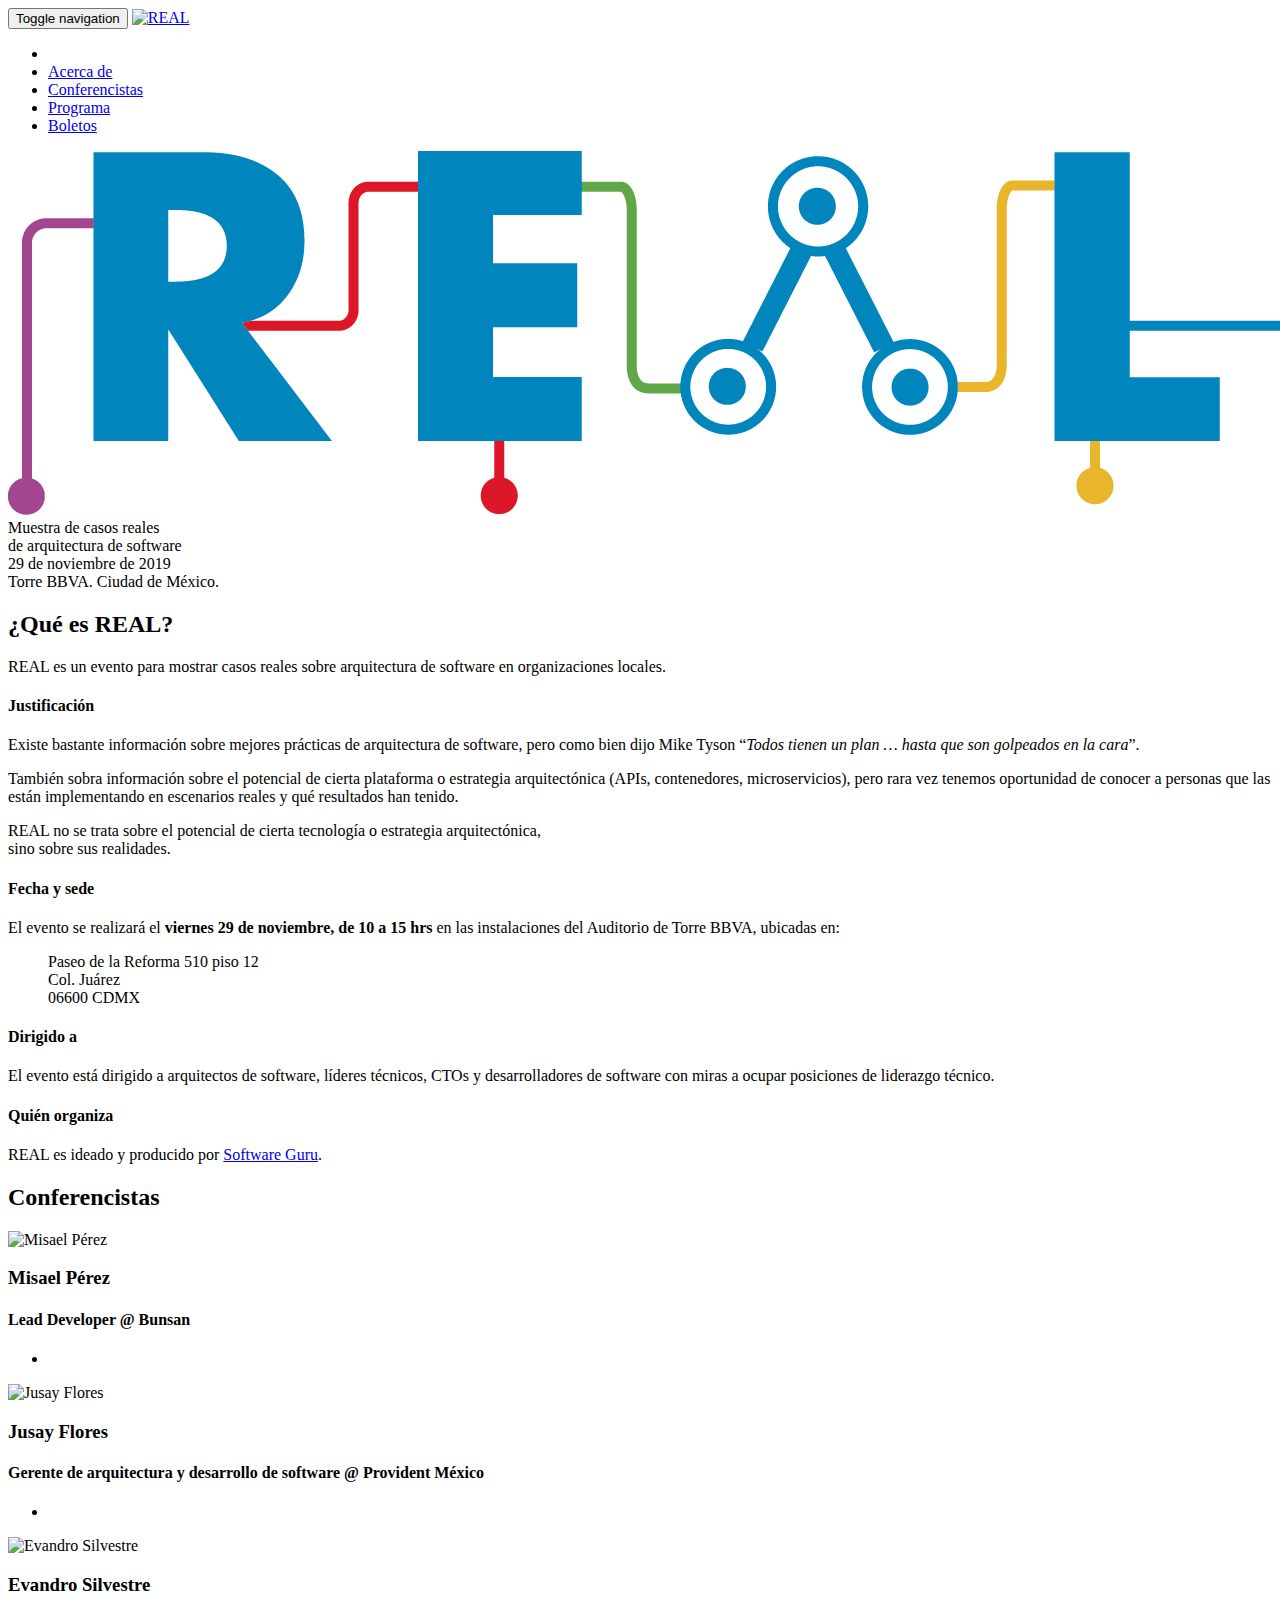
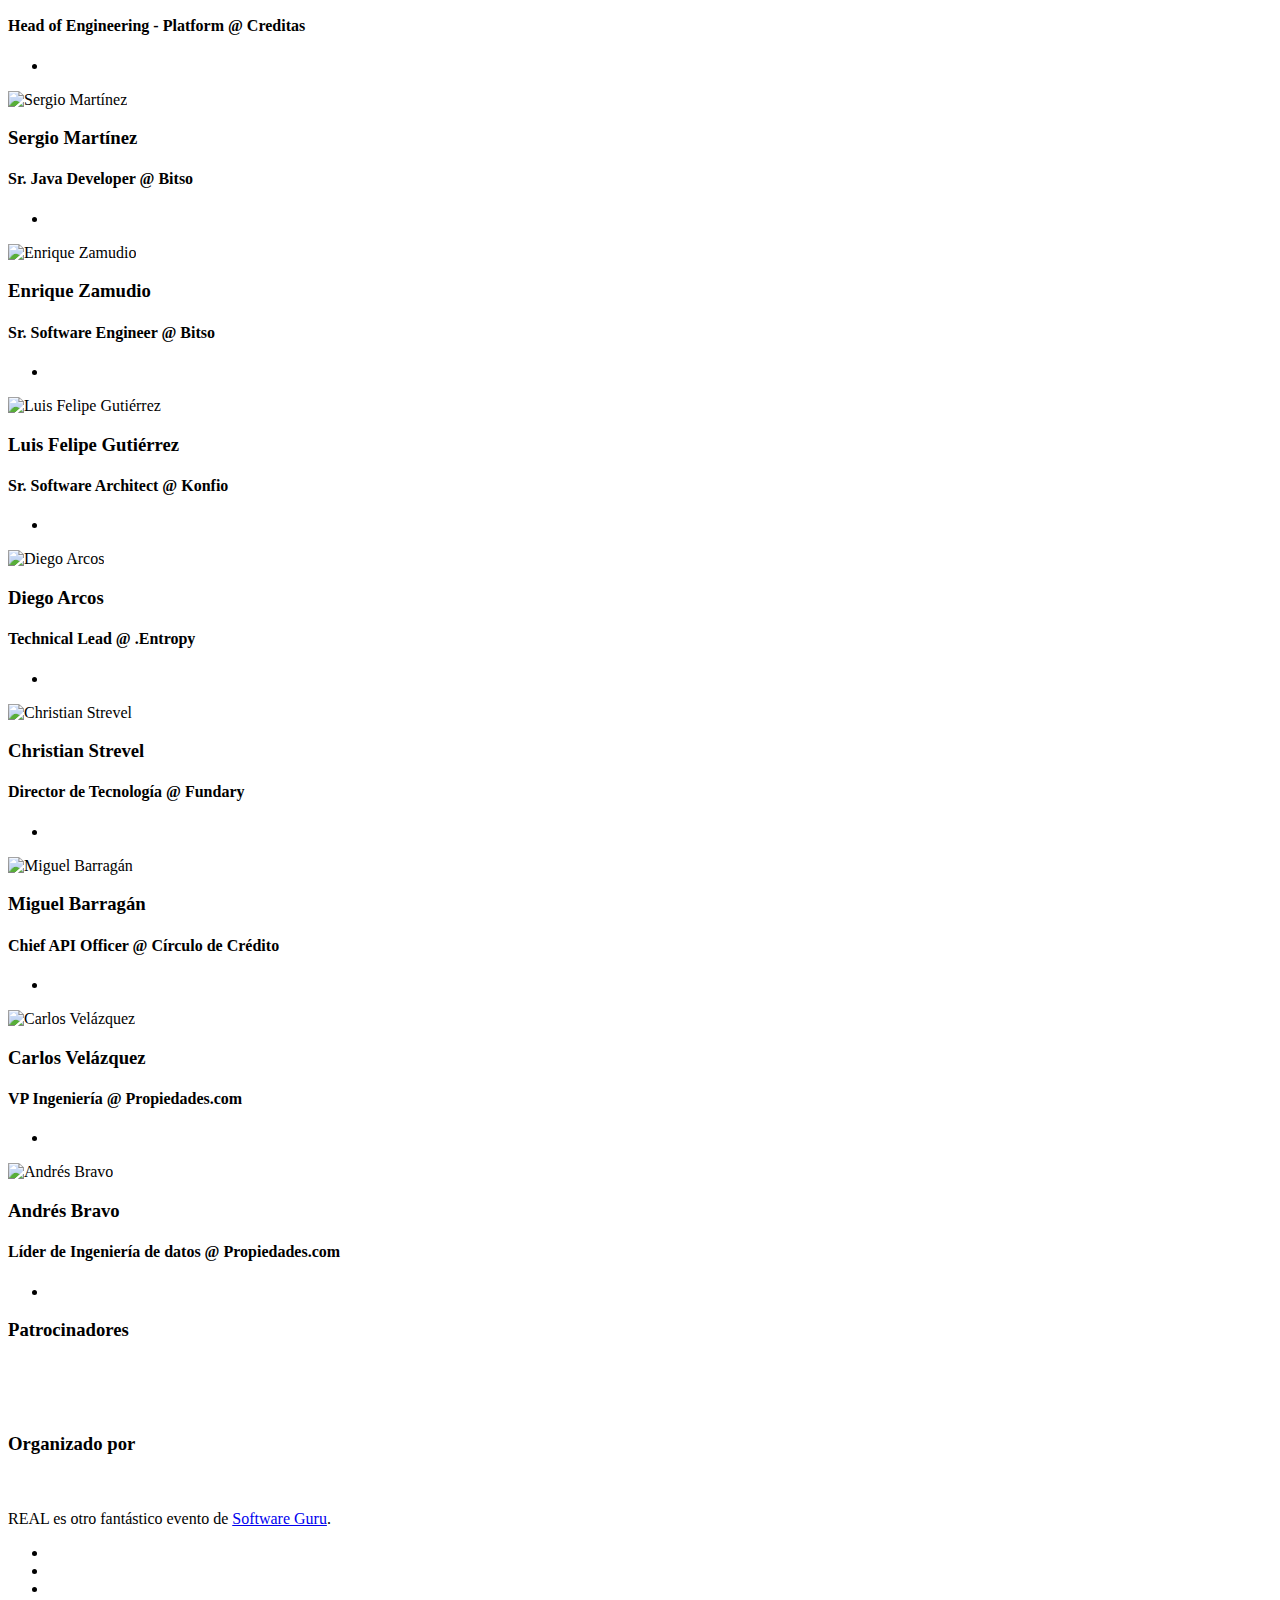
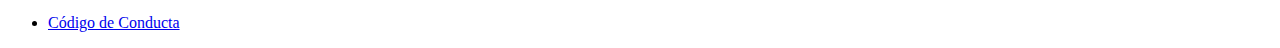
==== commit 826bbede: "Quitar platica Gustavo" ====
--- a/public/index.html
+++ b/public/index.html
@@ -349,32 +349,6 @@
         <div class="col-sm-3 col">
           <div class="team-member">
             
-            <img src="https://sg.com.mx/real/img/team/laotshi2.jpg" class="img-responsive img-circle" alt="Gustavo Sánchez">
-            <h3>Gustavo Sánchez</h3>
-
-            
-            <h4>Arquitecto de software @ Everis</h4>
-            
-            
-
-            
-
-            
-
-            <ul class="list-inline social-buttons">
-              
-                <li><a href="https://www.linkedin.com/in/laotshi/"><i class="fa fa-linkedin"></i></a></li>
-              
-            </ul>
-
-            
-
-          </div>
-        </div>
-      
-        <div class="col-sm-3 col">
-          <div class="team-member">
-            
             <img src="https://sg.com.mx/real/img/team/diego_arcos.png" class="img-responsive img-circle" alt="Diego Arcos">
             <h3>Diego Arcos</h3>
 
